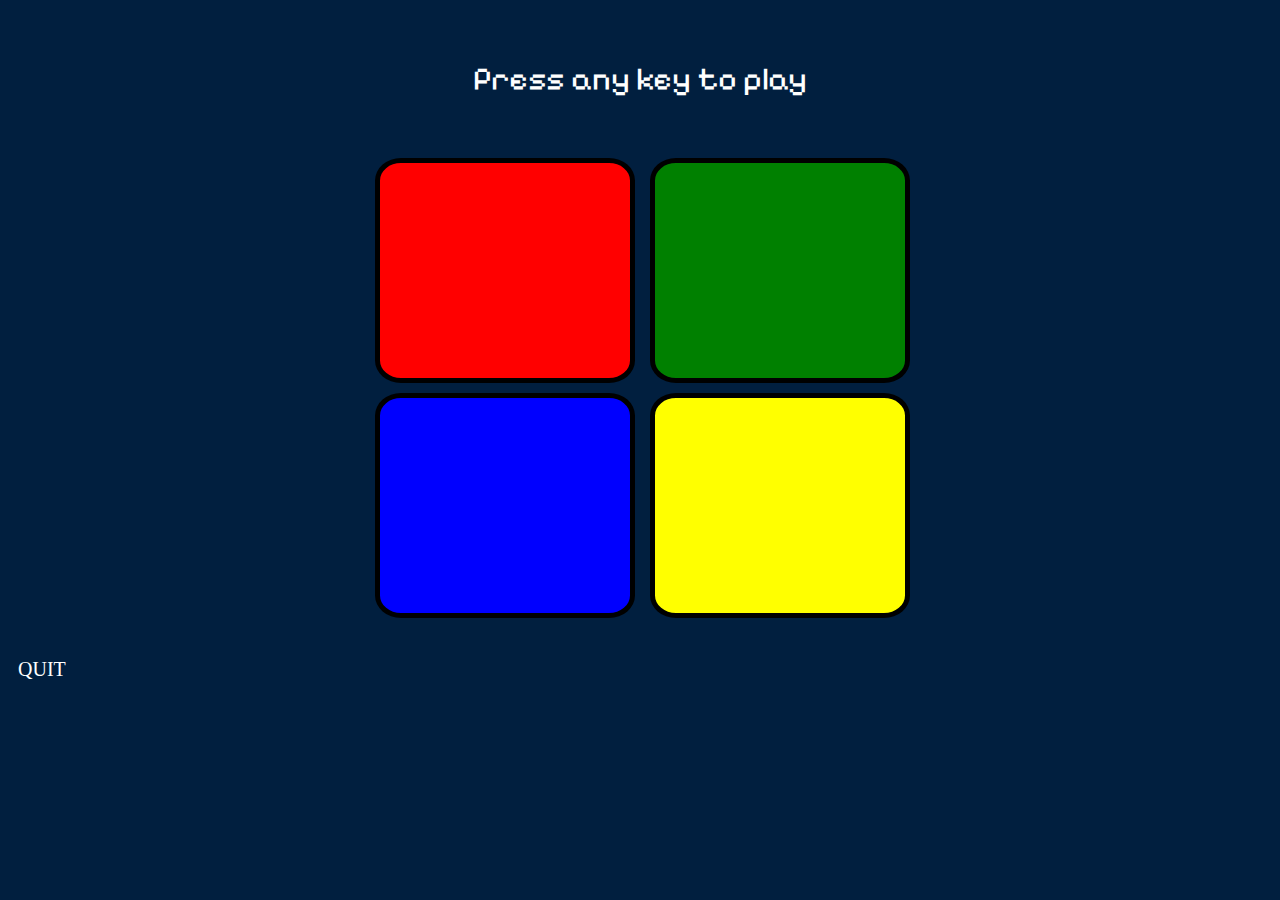
==== body.html @ c4c57165 "Add files via upload" ====
<!DOCTYPE html>
<html lang="en">
<head>
    <meta charset="UTF-8">
    <meta name="viewport" content="width=device-width, initial-scale=1.0">
    <link rel="stylesheet" href="style2.css">
    <link rel="preconnect" href="https://fonts.googleapis.com">
    <link rel="preconnect" href="https://fonts.gstatic.com" crossorigin>
    <link href="https://fonts.googleapis.com/css2?family=Pixelify+Sans:wght@400..700&display=swap" rel="stylesheet">
    <link rel="icon" type="image/png" href="./images/game-controller-logo.png">
    <title>Simon</title>
</head>
<body>
    <h1 class="text">Press any key to play</h1>
    <div class="container">
        <div class="red btn" id="red">
        </div>
        <div class="green btn" id="green">
        </div>
        <div class="blue btn" id="blue">
        </div>
        <div class="yellow btn" id="yellow">
        </div>
    </div>
    <script src="https://ajax.googleapis.com/ajax/libs/jquery/3.7.1/jquery.min.js"></script>
    <script src="index2.js"></script>
</body>
<a href="index.html"><footer>QUIT</footer></a>
</html>
---- style2.css ----
html{
    background-color: rgb(1, 31, 63);
}
a{
    text-decoration: none;
}
footer{
    color: white;
    margin-top: 50px;
    font-size: 1.25rem;
    margin-left: 10px;
    display: inline-block;
}
.text{
    color: white;
    text-align: center;
    margin: 60px;
}
.container{
    height: 50vh;
    margin: auto;
    display: grid;
    grid-template-columns: 1fr 1fr;
    grid-template-columns: 1fr 1fr;
    gap:20px;
    max-width:530px;
}
h1{
    font-family:"pixelify sans";
    font-weight: 100;
}
.red{
    color: red;
    width: 100%;
    height: 100%;
    background-color: red;
    border-radius: 10%;
    border: 5px solid black;
    max-width: 250px;
}
.green{
    color:green;
    width: 100%;
    height: 100%;
    background-color: green;
    border-radius: 10%;
    border: 5px solid black;
    max-width: 250px;
}
.blue{
    color:blue;
    width: 100%;
    height: 100%;
    background-color: blue;
    border-radius: 10%;
    border: 5px solid black;
    max-width: 250px;
}
.yellow{
    color:yellow;
    width: 100%;
    height: 100%;
    background-color: yellow;
    border-radius: 10%;
    border: 5px solid black;
    max-width: 250px;
}

.pressed {
    box-shadow: 0 3px 4px 0 #DBEDF3;
    background-color: grey;
  }

.gameover{
    background-color: red;
    opacity: 0.8;
}
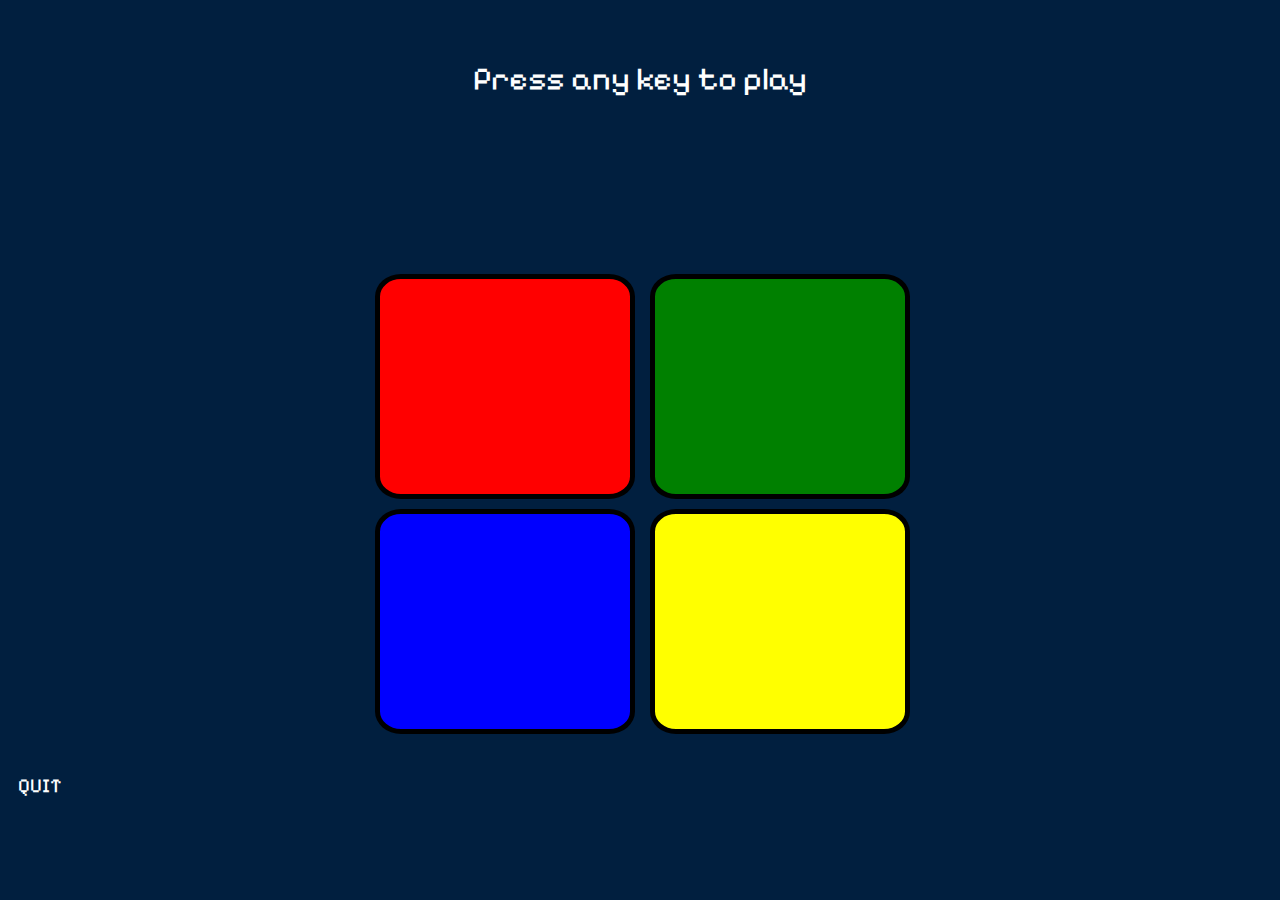
==== commit b4130143: "able to play in mobile" ====
--- a/body.html
+++ b/body.html
@@ -12,16 +12,19 @@
 </head>
 <body>
     <h1 class="text">Press any key to play</h1>
-    <div class="container">
-        <div class="red btn" id="red">
+    <h2 class="text smalldisplay">Press start to start the game</h2>
+    <div class="cont1"><button type="button" class="btn">START</button></div> 
+    <div class="cont2">
+        <div class="red bttn" id="red">
         </div>
-        <div class="green btn" id="green">
+        <div class="green bttn" id="green">
         </div>
-        <div class="blue btn" id="blue">
+        <div class="blue bttn" id="blue">
         </div>
-        <div class="yellow btn" id="yellow">
+        <div class="yellow bttn" id="yellow">
         </div>
     </div>
+
     <script src="https://ajax.googleapis.com/ajax/libs/jquery/3.7.1/jquery.min.js"></script>
     <script src="index2.js"></script>
 </body>
--- a/style2.css
+++ b/style2.css
@@ -10,13 +10,14 @@
     font-size: 1.25rem;
     margin-left: 10px;
     display: inline-block;
+    font-family:"pixelify sans";
 }
 .text{
     color: white;
     text-align: center;
     margin: 60px;
 }
-.container{
+.cont2{
     height: 50vh;
     margin: auto;
     display: grid;
@@ -28,6 +29,11 @@
 h1{
     font-family:"pixelify sans";
     font-weight: 100;
+}
+
+h2{    
+   font-family:"pixelify sans";
+   font-weight: 100;
 }
 .red{
     color: red;
@@ -74,4 +80,39 @@
 .gameover{
     background-color: red;
     opacity: 0.8;
+}
+.btn{
+    font-size: large;
+    padding: 5px;
+    color: white;
+    font-family:"pixelify sans" ;
+    background-color:goldenrod;
+    border-radius: 15%;
+    margin-bottom: 20px;
+    position: relative;
+    top: 50%;
+    left: 50%;
+    -ms-transform: translate(-50%, -50%);
+    transform: translate(-50%, -50%);
+}
+
+@media(max-width:768px){
+    h1{
+        visibility: hidden;
+        font-size: 0px;
+    }
+}
+
+@media(min-width:768px){
+    .smalldisplay{
+        visibility: hidden;
+        font-size: 0px;
+    }
+    .btn{
+        visibility: hidden;
+    }
+}
+
+.visibility{
+    visibility: hidden;
 }